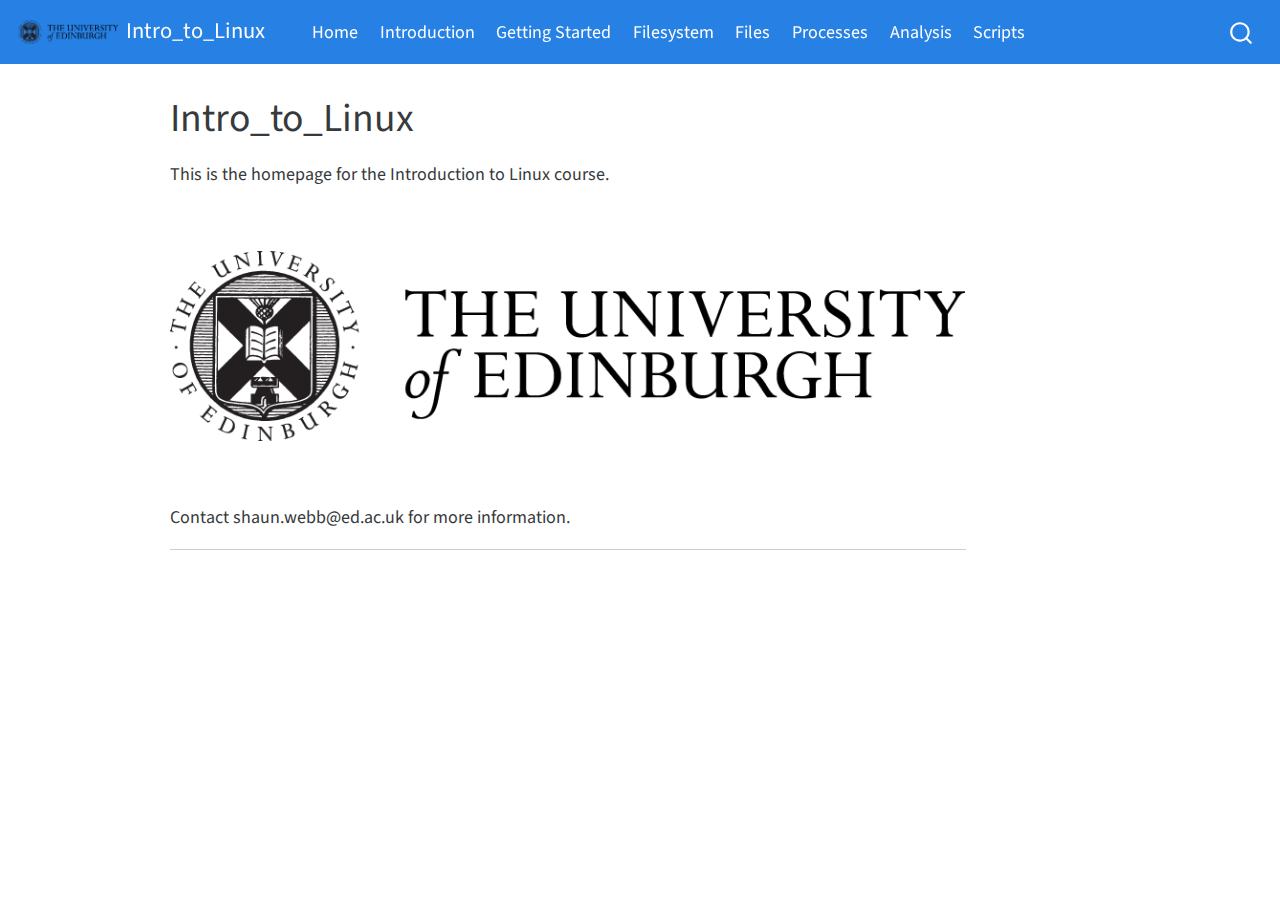
==== docs/index.html @ 3bfab90b "First build" ====
<!DOCTYPE html>
<html xmlns="http://www.w3.org/1999/xhtml" lang="en" xml:lang="en"><head>

<meta charset="utf-8">
<meta name="generator" content="quarto-1.2.269">

<meta name="viewport" content="width=device-width, initial-scale=1.0, user-scalable=yes">


<title>Intro_to_Linux</title>
<style>
code{white-space: pre-wrap;}
span.smallcaps{font-variant: small-caps;}
div.columns{display: flex; gap: min(4vw, 1.5em);}
div.column{flex: auto; overflow-x: auto;}
div.hanging-indent{margin-left: 1.5em; text-indent: -1.5em;}
ul.task-list{list-style: none;}
ul.task-list li input[type="checkbox"] {
  width: 0.8em;
  margin: 0 0.8em 0.2em -1.6em;
  vertical-align: middle;
}
</style>


<script src="site_libs/quarto-nav/quarto-nav.js"></script>
<script src="site_libs/quarto-nav/headroom.min.js"></script>
<script src="site_libs/clipboard/clipboard.min.js"></script>
<script src="site_libs/quarto-search/autocomplete.umd.js"></script>
<script src="site_libs/quarto-search/fuse.min.js"></script>
<script src="site_libs/quarto-search/quarto-search.js"></script>
<meta name="quarto:offset" content="./">
<script src="site_libs/quarto-html/quarto.js"></script>
<script src="site_libs/quarto-html/popper.min.js"></script>
<script src="site_libs/quarto-html/tippy.umd.min.js"></script>
<script src="site_libs/quarto-html/anchor.min.js"></script>
<link href="site_libs/quarto-html/tippy.css" rel="stylesheet">
<link href="site_libs/quarto-html/quarto-syntax-highlighting.css" rel="stylesheet" id="quarto-text-highlighting-styles">
<script src="site_libs/bootstrap/bootstrap.min.js"></script>
<link href="site_libs/bootstrap/bootstrap-icons.css" rel="stylesheet">
<link href="site_libs/bootstrap/bootstrap.min.css" rel="stylesheet" id="quarto-bootstrap" data-mode="light">
<script id="quarto-search-options" type="application/json">{
  "location": "navbar",
  "copy-button": false,
  "collapse-after": 3,
  "panel-placement": "end",
  "type": "overlay",
  "limit": 20,
  "language": {
    "search-no-results-text": "No results",
    "search-matching-documents-text": "matching documents",
    "search-copy-link-title": "Copy link to search",
    "search-hide-matches-text": "Hide additional matches",
    "search-more-match-text": "more match in this document",
    "search-more-matches-text": "more matches in this document",
    "search-clear-button-title": "Clear",
    "search-detached-cancel-button-title": "Cancel",
    "search-submit-button-title": "Submit"
  }
}</script>


<link rel="stylesheet" href="styles.css">
</head>

<body class="nav-fixed">

<div id="quarto-search-results"></div>
  <header id="quarto-header" class="headroom fixed-top">
    <nav class="navbar navbar-expand-lg navbar-dark ">
      <div class="navbar-container container-fluid">
      <div class="navbar-brand-container">
    <a href="./index.html" class="navbar-brand navbar-brand-logo">
    <img src="./images/logo.png" alt="" class="navbar-logo">
    </a>
    <a class="navbar-brand" href="./index.html">
    <span class="navbar-title">Intro_to_Linux</span>
    </a>
  </div>
          <button class="navbar-toggler" type="button" data-bs-toggle="collapse" data-bs-target="#navbarCollapse" aria-controls="navbarCollapse" aria-expanded="false" aria-label="Toggle navigation" onclick="if (window.quartoToggleHeadroom) { window.quartoToggleHeadroom(); }">
  <span class="navbar-toggler-icon"></span>
</button>
          <div class="collapse navbar-collapse" id="navbarCollapse">
            <ul class="navbar-nav navbar-nav-scroll me-auto">
  <li class="nav-item">
    <a class="nav-link active" href="./index.html" aria-current="page">
 <span class="menu-text">Home</span></a>
  </li>  
  <li class="nav-item">
    <a class="nav-link" href="./00-intro.html">
 <span class="menu-text">Introduction</span></a>
  </li>  
  <li class="nav-item">
    <a class="nav-link" href="./01-start.html">
 <span class="menu-text">Getting Started</span></a>
  </li>  
  <li class="nav-item">
    <a class="nav-link" href="./02-filesystem.html">
 <span class="menu-text">Filesystem</span></a>
  </li>  
  <li class="nav-item">
    <a class="nav-link" href="./03-files.html">
 <span class="menu-text">Files</span></a>
  </li>  
  <li class="nav-item">
    <a class="nav-link" href="./04-processes.html">
 <span class="menu-text">Processes</span></a>
  </li>  
  <li class="nav-item">
    <a class="nav-link" href="./05-analysis.html">
 <span class="menu-text">Analysis</span></a>
  </li>  
  <li class="nav-item">
    <a class="nav-link" href="./06-scripts.html">
 <span class="menu-text">Scripts</span></a>
  </li>  
</ul>
              <div id="quarto-search" class="" title="Search"></div>
          </div> <!-- /navcollapse -->
      </div> <!-- /container-fluid -->
    </nav>
</header>
<!-- content -->
<div id="quarto-content" class="quarto-container page-columns page-rows-contents page-layout-article page-navbar">
<!-- sidebar -->
<!-- margin-sidebar -->
    <div id="quarto-margin-sidebar" class="sidebar margin-sidebar">
        
    </div>
<!-- main -->
<main class="content" id="quarto-document-content">

<header id="title-block-header" class="quarto-title-block default">
<div class="quarto-title">
<h1 class="title">Intro_to_Linux</h1>
</div>



<div class="quarto-title-meta">

    
  
    
  </div>
  

</header>

<p>This is the homepage for the Introduction to Linux course.</p>
<p><br></p>
<p><img src="images/logo.png" class="img-fluid"></p>
<p><br></p>
<p>Contact shaun.webb@ed.ac.uk for more information.</p>
<hr>



</main> <!-- /main -->
<script id="quarto-html-after-body" type="application/javascript">
window.document.addEventListener("DOMContentLoaded", function (event) {
  const toggleBodyColorMode = (bsSheetEl) => {
    const mode = bsSheetEl.getAttribute("data-mode");
    const bodyEl = window.document.querySelector("body");
    if (mode === "dark") {
      bodyEl.classList.add("quarto-dark");
      bodyEl.classList.remove("quarto-light");
    } else {
      bodyEl.classList.add("quarto-light");
      bodyEl.classList.remove("quarto-dark");
    }
  }
  const toggleBodyColorPrimary = () => {
    const bsSheetEl = window.document.querySelector("link#quarto-bootstrap");
    if (bsSheetEl) {
      toggleBodyColorMode(bsSheetEl);
    }
  }
  toggleBodyColorPrimary();  
  const icon = "";
  const anchorJS = new window.AnchorJS();
  anchorJS.options = {
    placement: 'right',
    icon: icon
  };
  anchorJS.add('.anchored');
  const clipboard = new window.ClipboardJS('.code-copy-button', {
    target: function(trigger) {
      return trigger.previousElementSibling;
    }
  });
  clipboard.on('success', function(e) {
    // button target
    const button = e.trigger;
    // don't keep focus
    button.blur();
    // flash "checked"
    button.classList.add('code-copy-button-checked');
    var currentTitle = button.getAttribute("title");
    button.setAttribute("title", "Copied!");
    let tooltip;
    if (window.bootstrap) {
      button.setAttribute("data-bs-toggle", "tooltip");
      button.setAttribute("data-bs-placement", "left");
      button.setAttribute("data-bs-title", "Copied!");
      tooltip = new bootstrap.Tooltip(button, 
        { trigger: "manual", 
          customClass: "code-copy-button-tooltip",
          offset: [0, -8]});
      tooltip.show();    
    }
    setTimeout(function() {
      if (tooltip) {
        tooltip.hide();
        button.removeAttribute("data-bs-title");
        button.removeAttribute("data-bs-toggle");
        button.removeAttribute("data-bs-placement");
      }
      button.setAttribute("title", currentTitle);
      button.classList.remove('code-copy-button-checked');
    }, 1000);
    // clear code selection
    e.clearSelection();
  });
  function tippyHover(el, contentFn) {
    const config = {
      allowHTML: true,
      content: contentFn,
      maxWidth: 500,
      delay: 100,
      arrow: false,
      appendTo: function(el) {
          return el.parentElement;
      },
      interactive: true,
      interactiveBorder: 10,
      theme: 'quarto',
      placement: 'bottom-start'
    };
    window.tippy(el, config); 
  }
  const noterefs = window.document.querySelectorAll('a[role="doc-noteref"]');
  for (var i=0; i<noterefs.length; i++) {
    const ref = noterefs[i];
    tippyHover(ref, function() {
      // use id or data attribute instead here
      let href = ref.getAttribute('data-footnote-href') || ref.getAttribute('href');
      try { href = new URL(href).hash; } catch {}
      const id = href.replace(/^#\/?/, "");
      const note = window.document.getElementById(id);
      return note.innerHTML;
    });
  }
  const findCites = (el) => {
    const parentEl = el.parentElement;
    if (parentEl) {
      const cites = parentEl.dataset.cites;
      if (cites) {
        return {
          el,
          cites: cites.split(' ')
        };
      } else {
        return findCites(el.parentElement)
      }
    } else {
      return undefined;
    }
  };
  var bibliorefs = window.document.querySelectorAll('a[role="doc-biblioref"]');
  for (var i=0; i<bibliorefs.length; i++) {
    const ref = bibliorefs[i];
    const citeInfo = findCites(ref);
    if (citeInfo) {
      tippyHover(citeInfo.el, function() {
        var popup = window.document.createElement('div');
        citeInfo.cites.forEach(function(cite) {
          var citeDiv = window.document.createElement('div');
          citeDiv.classList.add('hanging-indent');
          citeDiv.classList.add('csl-entry');
          var biblioDiv = window.document.getElementById('ref-' + cite);
          if (biblioDiv) {
            citeDiv.innerHTML = biblioDiv.innerHTML;
          }
          popup.appendChild(citeDiv);
        });
        return popup.innerHTML;
      });
    }
  }
    var localhostRegex = new RegExp(/^(?:http|https):\/\/localhost\:?[0-9]*\//);
      var filterRegex = new RegExp('/' + window.location.host + '/');
    var isInternal = (href) => {
        return filterRegex.test(href) || localhostRegex.test(href);
    }
    // Inspect non-navigation links and adorn them if external
    var links = window.document.querySelectorAll('a:not(.nav-link):not(.navbar-brand):not(.toc-action):not(.sidebar-link):not(.sidebar-item-toggle):not(.pagination-link):not(.no-external):not([aria-hidden]):not(.dropdown-item)');
    for (var i=0; i<links.length; i++) {
      const link = links[i];
      if (!isInternal(link.href)) {
          // target, if specified
          link.setAttribute("target", "_blank");
      }
    }
});
</script>
</div> <!-- /content -->



</body></html>
---- docs/site_libs/quarto-html/tippy.css ----
.tippy-box[data-animation=fade][data-state=hidden]{opacity:0}[data-tippy-root]{max-width:calc(100vw - 10px)}.tippy-box{position:relative;background-color:#333;color:#fff;border-radius:4px;font-size:14px;line-height:1.4;white-space:normal;outline:0;transition-property:transform,visibility,opacity}.tippy-box[data-placement^=top]>.tippy-arrow{bottom:0}.tippy-box[data-placement^=top]>.tippy-arrow:before{bottom:-7px;left:0;border-width:8px 8px 0;border-top-color:initial;transform-origin:center top}.tippy-box[data-placement^=bottom]>.tippy-arrow{top:0}.tippy-box[data-placement^=bottom]>.tippy-arrow:before{top:-7px;left:0;border-width:0 8px 8px;border-bottom-color:initial;transform-origin:center bottom}.tippy-box[data-placement^=left]>.tippy-arrow{right:0}.tippy-box[data-placement^=left]>.tippy-arrow:before{border-width:8px 0 8px 8px;border-left-color:initial;right:-7px;transform-origin:center left}.tippy-box[data-placement^=right]>.tippy-arrow{left:0}.tippy-box[data-placement^=right]>.tippy-arrow:before{left:-7px;border-width:8px 8px 8px 0;border-right-color:initial;transform-origin:center right}.tippy-box[data-inertia][data-state=visible]{transition-timing-function:cubic-bezier(.54,1.5,.38,1.11)}.tippy-arrow{width:16px;height:16px;color:#333}.tippy-arrow:before{content:"";position:absolute;border-color:transparent;border-style:solid}.tippy-content{position:relative;padding:5px 9px;z-index:1}
---- docs/site_libs/quarto-html/quarto-syntax-highlighting.css ----
/* quarto syntax highlight colors */
:root {
  --quarto-hl-ot-color: #003B4F;
  --quarto-hl-at-color: #657422;
  --quarto-hl-ss-color: #20794D;
  --quarto-hl-an-color: #5E5E5E;
  --quarto-hl-fu-color: #4758AB;
  --quarto-hl-st-color: #20794D;
  --quarto-hl-cf-color: #003B4F;
  --quarto-hl-op-color: #5E5E5E;
  --quarto-hl-er-color: #AD0000;
  --quarto-hl-bn-color: #AD0000;
  --quarto-hl-al-color: #AD0000;
  --quarto-hl-va-color: #111111;
  --quarto-hl-bu-color: inherit;
  --quarto-hl-ex-color: inherit;
  --quarto-hl-pp-color: #AD0000;
  --quarto-hl-in-color: #5E5E5E;
  --quarto-hl-vs-color: #20794D;
  --quarto-hl-wa-color: #5E5E5E;
  --quarto-hl-do-color: #5E5E5E;
  --quarto-hl-im-color: #00769E;
  --quarto-hl-ch-color: #20794D;
  --quarto-hl-dt-color: #AD0000;
  --quarto-hl-fl-color: #AD0000;
  --quarto-hl-co-color: #5E5E5E;
  --quarto-hl-cv-color: #5E5E5E;
  --quarto-hl-cn-color: #8f5902;
  --quarto-hl-sc-color: #5E5E5E;
  --quarto-hl-dv-color: #AD0000;
  --quarto-hl-kw-color: #003B4F;
}

/* other quarto variables */
:root {
  --quarto-font-monospace: SFMono-Regular, Menlo, Monaco, Consolas, "Liberation Mono", "Courier New", monospace;
}

pre > code.sourceCode > span {
  color: #003B4F;
}

code span {
  color: #003B4F;
}

code.sourceCode > span {
  color: #003B4F;
}

div.sourceCode,
div.sourceCode pre.sourceCode {
  color: #003B4F;
}

code span.ot {
  color: #003B4F;
}

code span.at {
  color: #657422;
}

code span.ss {
  color: #20794D;
}

code span.an {
  color: #5E5E5E;
}

code span.fu {
  color: #4758AB;
}

code span.st {
  color: #20794D;
}

code span.cf {
  color: #003B4F;
}

code span.op {
  color: #5E5E5E;
}

code span.er {
  color: #AD0000;
}

code span.bn {
  color: #AD0000;
}

code span.al {
  color: #AD0000;
}

code span.va {
  color: #111111;
}

code span.pp {
  color: #AD0000;
}

code span.in {
  color: #5E5E5E;
}

code span.vs {
  color: #20794D;
}

code span.wa {
  color: #5E5E5E;
  font-style: italic;
}

code span.do {
  color: #5E5E5E;
  font-style: italic;
}

code span.im {
  color: #00769E;
}

code span.ch {
  color: #20794D;
}

code span.dt {
  color: #AD0000;
}

code span.fl {
  color: #AD0000;
}

code span.co {
  color: #5E5E5E;
}

code span.cv {
  color: #5E5E5E;
  font-style: italic;
}

code span.cn {
  color: #8f5902;
}

code span.sc {
  color: #5E5E5E;
}

code span.dv {
  color: #AD0000;
}

code span.kw {
  color: #003B4F;
}

.prevent-inlining {
  content: "</";
}

/*# sourceMappingURL=debc5d5d77c3f9108843748ff7464032.css.map */
---- docs/styles.css ----
/* css styles */

.key-points {
  padding: 1em;
  background: #587e76;
  color: white;
  border: 2px;
  border-radius: 2px;
}

.objectives {
  padding: 1em;
  background: #5b9aa0;
  color: white;
  border: 2px;
  border-radius: 2px;
}

.discussion {
  padding: 1em;
  background: #c8553d;
  color: white;
  border: 2px;
  border-radius: 2px;
}

.resources {
  padding: 1em;
  background: #a79e84;
  color: white;
  border: 2px;
  border-radius: 2px;
}

.challenge {
  padding: 1em;
  background: #667292;
  color: white;
  border: 2px;
  border-radius: 2px;
}

.solution {
  padding: 1em;
  background: white;
  color: black;
  border: 2px solid #87bdd8;
  border-radius: 2px;
}

details > summary {
  color: white;
}

.center {
  text-align: center;
}/* css styles */
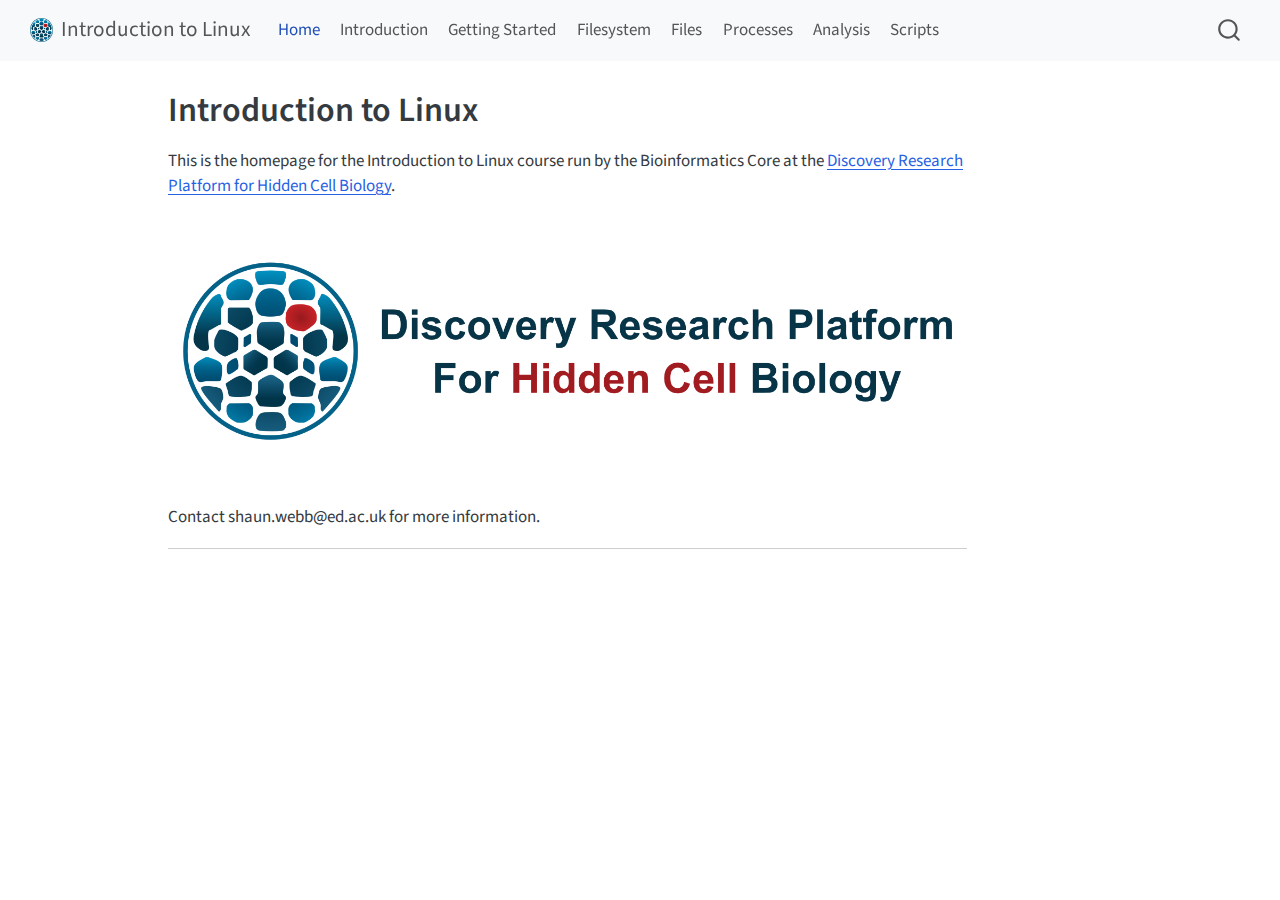
==== commit 83e0ec97: "Update to DRP" ====
--- a/docs/index.html
+++ b/docs/index.html
@@ -2,12 +2,12 @@
 <html xmlns="http://www.w3.org/1999/xhtml" lang="en" xml:lang="en"><head>
 
 <meta charset="utf-8">
-<meta name="generator" content="quarto-1.2.269">
+<meta name="generator" content="quarto-1.4.554">
 
 <meta name="viewport" content="width=device-width, initial-scale=1.0, user-scalable=yes">
 
 
-<title>Intro_to_Linux</title>
+<title>Introduction to Linux</title>
 <style>
 code{white-space: pre-wrap;}
 span.smallcaps{font-variant: small-caps;}
@@ -17,7 +17,7 @@
 ul.task-list{list-style: none;}
 ul.task-list li input[type="checkbox"] {
   width: 0.8em;
-  margin: 0 0.8em 0.2em -1.6em;
+  margin: 0 0.8em 0.2em -1em; /* quarto-specific, see https://github.com/quarto-dev/quarto-cli/issues/4556 */ 
   vertical-align: middle;
 }
 </style>
@@ -45,7 +45,13 @@
   "collapse-after": 3,
   "panel-placement": "end",
   "type": "overlay",
-  "limit": 20,
+  "limit": 50,
+  "keyboard-shortcut": [
+    "f",
+    "/",
+    "s"
+  ],
+  "show-item-context": false,
   "language": {
     "search-no-results-text": "No results",
     "search-matching-documents-text": "matching documents",
@@ -54,8 +60,10 @@
     "search-more-match-text": "more match in this document",
     "search-more-matches-text": "more matches in this document",
     "search-clear-button-title": "Clear",
+    "search-text-placeholder": "",
     "search-detached-cancel-button-title": "Cancel",
-    "search-submit-button-title": "Submit"
+    "search-submit-button-title": "Submit",
+    "search-label": "Search"
   }
 }</script>
 
@@ -67,56 +75,58 @@
 
 <div id="quarto-search-results"></div>
   <header id="quarto-header" class="headroom fixed-top">
-    <nav class="navbar navbar-expand-lg navbar-dark ">
+    <nav class="navbar navbar-expand-lg " data-bs-theme="dark">
       <div class="navbar-container container-fluid">
-      <div class="navbar-brand-container">
+      <div class="navbar-brand-container mx-auto">
     <a href="./index.html" class="navbar-brand navbar-brand-logo">
-    <img src="./images/logo.png" alt="" class="navbar-logo">
+    <img src="./images/DRP_Logo_only_square_transparent.png" alt="" class="navbar-logo">
     </a>
     <a class="navbar-brand" href="./index.html">
-    <span class="navbar-title">Intro_to_Linux</span>
+    <span class="navbar-title">Introduction to Linux</span>
     </a>
   </div>
+            <div id="quarto-search" class="" title="Search"></div>
           <button class="navbar-toggler" type="button" data-bs-toggle="collapse" data-bs-target="#navbarCollapse" aria-controls="navbarCollapse" aria-expanded="false" aria-label="Toggle navigation" onclick="if (window.quartoToggleHeadroom) { window.quartoToggleHeadroom(); }">
   <span class="navbar-toggler-icon"></span>
 </button>
           <div class="collapse navbar-collapse" id="navbarCollapse">
             <ul class="navbar-nav navbar-nav-scroll me-auto">
   <li class="nav-item">
-    <a class="nav-link active" href="./index.html" aria-current="page">
- <span class="menu-text">Home</span></a>
-  </li>  
-  <li class="nav-item">
-    <a class="nav-link" href="./00-intro.html">
- <span class="menu-text">Introduction</span></a>
-  </li>  
-  <li class="nav-item">
-    <a class="nav-link" href="./01-start.html">
- <span class="menu-text">Getting Started</span></a>
-  </li>  
-  <li class="nav-item">
-    <a class="nav-link" href="./02-filesystem.html">
- <span class="menu-text">Filesystem</span></a>
-  </li>  
-  <li class="nav-item">
-    <a class="nav-link" href="./03-files.html">
- <span class="menu-text">Files</span></a>
-  </li>  
-  <li class="nav-item">
-    <a class="nav-link" href="./04-processes.html">
- <span class="menu-text">Processes</span></a>
-  </li>  
-  <li class="nav-item">
-    <a class="nav-link" href="./05-analysis.html">
- <span class="menu-text">Analysis</span></a>
-  </li>  
-  <li class="nav-item">
-    <a class="nav-link" href="./06-scripts.html">
- <span class="menu-text">Scripts</span></a>
+    <a class="nav-link active" href="./index.html" aria-current="page"> 
+<span class="menu-text">Home</span></a>
+  </li>  
+  <li class="nav-item">
+    <a class="nav-link" href="./00-intro.html"> 
+<span class="menu-text">Introduction</span></a>
+  </li>  
+  <li class="nav-item">
+    <a class="nav-link" href="./01-start.html"> 
+<span class="menu-text">Getting Started</span></a>
+  </li>  
+  <li class="nav-item">
+    <a class="nav-link" href="./02-filesystem.html"> 
+<span class="menu-text">Filesystem</span></a>
+  </li>  
+  <li class="nav-item">
+    <a class="nav-link" href="./03-files.html"> 
+<span class="menu-text">Files</span></a>
+  </li>  
+  <li class="nav-item">
+    <a class="nav-link" href="./04-processes.html"> 
+<span class="menu-text">Processes</span></a>
+  </li>  
+  <li class="nav-item">
+    <a class="nav-link" href="./05-analysis.html"> 
+<span class="menu-text">Analysis</span></a>
+  </li>  
+  <li class="nav-item">
+    <a class="nav-link" href="./06-scripts.html"> 
+<span class="menu-text">Scripts</span></a>
   </li>  
 </ul>
-              <div id="quarto-search" class="" title="Search"></div>
           </div> <!-- /navcollapse -->
+          <div class="quarto-navbar-tools">
+</div>
       </div> <!-- /container-fluid -->
     </nav>
 </header>
@@ -132,7 +142,7 @@
 
 <header id="title-block-header" class="quarto-title-block default">
 <div class="quarto-title">
-<h1 class="title">Intro_to_Linux</h1>
+<h1 class="title">Introduction to Linux</h1>
 </div>
 
 
@@ -145,11 +155,13 @@
   </div>
   
 
+
 </header>
 
-<p>This is the homepage for the Introduction to Linux course.</p>
+
+<p>This is the homepage for the Introduction to Linux course run by the Bioinformatics Core at the <a href="https://www.ed.ac.uk/biology/drp">Discovery Research Platform for Hidden Cell Biology</a>.</p>
 <p><br></p>
-<p><img src="images/logo.png" class="img-fluid"></p>
+<p><img src="images/DRP_banner_transparent2.png" class="img-fluid"></p>
 <p><br></p>
 <p>Contact shaun.webb@ed.ac.uk for more information.</p>
 <hr>
@@ -184,9 +196,23 @@
     icon: icon
   };
   anchorJS.add('.anchored');
+  const isCodeAnnotation = (el) => {
+    for (const clz of el.classList) {
+      if (clz.startsWith('code-annotation-')) {                     
+        return true;
+      }
+    }
+    return false;
+  }
   const clipboard = new window.ClipboardJS('.code-copy-button', {
-    target: function(trigger) {
-      return trigger.previousElementSibling;
+    text: function(trigger) {
+      const codeEl = trigger.previousElementSibling.cloneNode(true);
+      for (const childEl of codeEl.children) {
+        if (isCodeAnnotation(childEl)) {
+          childEl.remove();
+        }
+      }
+      return codeEl.innerText;
     }
   });
   clipboard.on('success', function(e) {
@@ -222,10 +248,32 @@
     // clear code selection
     e.clearSelection();
   });
-  function tippyHover(el, contentFn) {
+    var localhostRegex = new RegExp(/^(?:http|https):\/\/localhost\:?[0-9]*\//);
+    var mailtoRegex = new RegExp(/^mailto:/);
+      var filterRegex = new RegExp('/' + window.location.host + '/');
+    var isInternal = (href) => {
+        return filterRegex.test(href) || localhostRegex.test(href) || mailtoRegex.test(href);
+    }
+    // Inspect non-navigation links and adorn them if external
+ 	var links = window.document.querySelectorAll('a[href]:not(.nav-link):not(.navbar-brand):not(.toc-action):not(.sidebar-link):not(.sidebar-item-toggle):not(.pagination-link):not(.no-external):not([aria-hidden]):not(.dropdown-item):not(.quarto-navigation-tool)');
+    for (var i=0; i<links.length; i++) {
+      const link = links[i];
+      if (!isInternal(link.href)) {
+        // undo the damage that might have been done by quarto-nav.js in the case of
+        // links that we want to consider external
+        if (link.dataset.originalHref !== undefined) {
+          link.href = link.dataset.originalHref;
+        }
+          // target, if specified
+          link.setAttribute("target", "_blank");
+          if (link.getAttribute("rel") === null) {
+            link.setAttribute("rel", "noopener");
+          }
+      }
+    }
+  function tippyHover(el, contentFn, onTriggerFn, onUntriggerFn) {
     const config = {
       allowHTML: true,
-      content: contentFn,
       maxWidth: 500,
       delay: 100,
       arrow: false,
@@ -235,8 +283,17 @@
       interactive: true,
       interactiveBorder: 10,
       theme: 'quarto',
-      placement: 'bottom-start'
+      placement: 'bottom-start',
     };
+    if (contentFn) {
+      config.content = contentFn;
+    }
+    if (onTriggerFn) {
+      config.onTrigger = onTriggerFn;
+    }
+    if (onUntriggerFn) {
+      config.onUntrigger = onUntriggerFn;
+    }
     window.tippy(el, config); 
   }
   const noterefs = window.document.querySelectorAll('a[role="doc-noteref"]');
@@ -248,9 +305,245 @@
       try { href = new URL(href).hash; } catch {}
       const id = href.replace(/^#\/?/, "");
       const note = window.document.getElementById(id);
-      return note.innerHTML;
+      if (note) {
+        return note.innerHTML;
+      } else {
+        return "";
+      }
     });
   }
+  const xrefs = window.document.querySelectorAll('a.quarto-xref');
+  const processXRef = (id, note) => {
+    // Strip column container classes
+    const stripColumnClz = (el) => {
+      el.classList.remove("page-full", "page-columns");
+      if (el.children) {
+        for (const child of el.children) {
+          stripColumnClz(child);
+        }
+      }
+    }
+    stripColumnClz(note)
+    if (id === null || id.startsWith('sec-')) {
+      // Special case sections, only their first couple elements
+      const container = document.createElement("div");
+      if (note.children && note.children.length > 2) {
+        container.appendChild(note.children[0].cloneNode(true));
+        for (let i = 1; i < note.children.length; i++) {
+          const child = note.children[i];
+          if (child.tagName === "P" && child.innerText === "") {
+            continue;
+          } else {
+            container.appendChild(child.cloneNode(true));
+            break;
+          }
+        }
+        if (window.Quarto?.typesetMath) {
+          window.Quarto.typesetMath(container);
+        }
+        return container.innerHTML
+      } else {
+        if (window.Quarto?.typesetMath) {
+          window.Quarto.typesetMath(note);
+        }
+        return note.innerHTML;
+      }
+    } else {
+      // Remove any anchor links if they are present
+      const anchorLink = note.querySelector('a.anchorjs-link');
+      if (anchorLink) {
+        anchorLink.remove();
+      }
+      if (window.Quarto?.typesetMath) {
+        window.Quarto.typesetMath(note);
+      }
+      // TODO in 1.5, we should make sure this works without a callout special case
+      if (note.classList.contains("callout")) {
+        return note.outerHTML;
+      } else {
+        return note.innerHTML;
+      }
+    }
+  }
+  for (var i=0; i<xrefs.length; i++) {
+    const xref = xrefs[i];
+    tippyHover(xref, undefined, function(instance) {
+      instance.disable();
+      let url = xref.getAttribute('href');
+      let hash = undefined; 
+      if (url.startsWith('#')) {
+        hash = url;
+      } else {
+        try { hash = new URL(url).hash; } catch {}
+      }
+      if (hash) {
+        const id = hash.replace(/^#\/?/, "");
+        const note = window.document.getElementById(id);
+        if (note !== null) {
+          try {
+            const html = processXRef(id, note.cloneNode(true));
+            instance.setContent(html);
+          } finally {
+            instance.enable();
+            instance.show();
+          }
+        } else {
+          // See if we can fetch this
+          fetch(url.split('#')[0])
+          .then(res => res.text())
+          .then(html => {
+            const parser = new DOMParser();
+            const htmlDoc = parser.parseFromString(html, "text/html");
+            const note = htmlDoc.getElementById(id);
+            if (note !== null) {
+              const html = processXRef(id, note);
+              instance.setContent(html);
+            } 
+          }).finally(() => {
+            instance.enable();
+            instance.show();
+          });
+        }
+      } else {
+        // See if we can fetch a full url (with no hash to target)
+        // This is a special case and we should probably do some content thinning / targeting
+        fetch(url)
+        .then(res => res.text())
+        .then(html => {
+          const parser = new DOMParser();
+          const htmlDoc = parser.parseFromString(html, "text/html");
+          const note = htmlDoc.querySelector('main.content');
+          if (note !== null) {
+            // This should only happen for chapter cross references
+            // (since there is no id in the URL)
+            // remove the first header
+            if (note.children.length > 0 && note.children[0].tagName === "HEADER") {
+              note.children[0].remove();
+            }
+            const html = processXRef(null, note);
+            instance.setContent(html);
+          } 
+        }).finally(() => {
+          instance.enable();
+          instance.show();
+        });
+      }
+    }, function(instance) {
+    });
+  }
+      let selectedAnnoteEl;
+      const selectorForAnnotation = ( cell, annotation) => {
+        let cellAttr = 'data-code-cell="' + cell + '"';
+        let lineAttr = 'data-code-annotation="' +  annotation + '"';
+        const selector = 'span[' + cellAttr + '][' + lineAttr + ']';
+        return selector;
+      }
+      const selectCodeLines = (annoteEl) => {
+        const doc = window.document;
+        const targetCell = annoteEl.getAttribute("data-target-cell");
+        const targetAnnotation = annoteEl.getAttribute("data-target-annotation");
+        const annoteSpan = window.document.querySelector(selectorForAnnotation(targetCell, targetAnnotation));
+        const lines = annoteSpan.getAttribute("data-code-lines").split(",");
+        const lineIds = lines.map((line) => {
+          return targetCell + "-" + line;
+        })
+        let top = null;
+        let height = null;
+        let parent = null;
+        if (lineIds.length > 0) {
+            //compute the position of the single el (top and bottom and make a div)
+            const el = window.document.getElementById(lineIds[0]);
+            top = el.offsetTop;
+            height = el.offsetHeight;
+            parent = el.parentElement.parentElement;
+          if (lineIds.length > 1) {
+            const lastEl = window.document.getElementById(lineIds[lineIds.length - 1]);
+            const bottom = lastEl.offsetTop + lastEl.offsetHeight;
+            height = bottom - top;
+          }
+          if (top !== null && height !== null && parent !== null) {
+            // cook up a div (if necessary) and position it 
+            let div = window.document.getElementById("code-annotation-line-highlight");
+            if (div === null) {
+              div = window.document.createElement("div");
+              div.setAttribute("id", "code-annotation-line-highlight");
+              div.style.position = 'absolute';
+              parent.appendChild(div);
+            }
+            div.style.top = top - 2 + "px";
+            div.style.height = height + 4 + "px";
+            div.style.left = 0;
+            let gutterDiv = window.document.getElementById("code-annotation-line-highlight-gutter");
+            if (gutterDiv === null) {
+              gutterDiv = window.document.createElement("div");
+              gutterDiv.setAttribute("id", "code-annotation-line-highlight-gutter");
+              gutterDiv.style.position = 'absolute';
+              const codeCell = window.document.getElementById(targetCell);
+              const gutter = codeCell.querySelector('.code-annotation-gutter');
+              gutter.appendChild(gutterDiv);
+            }
+            gutterDiv.style.top = top - 2 + "px";
+            gutterDiv.style.height = height + 4 + "px";
+          }
+          selectedAnnoteEl = annoteEl;
+        }
+      };
+      const unselectCodeLines = () => {
+        const elementsIds = ["code-annotation-line-highlight", "code-annotation-line-highlight-gutter"];
+        elementsIds.forEach((elId) => {
+          const div = window.document.getElementById(elId);
+          if (div) {
+            div.remove();
+          }
+        });
+        selectedAnnoteEl = undefined;
+      };
+        // Handle positioning of the toggle
+    window.addEventListener(
+      "resize",
+      throttle(() => {
+        elRect = undefined;
+        if (selectedAnnoteEl) {
+          selectCodeLines(selectedAnnoteEl);
+        }
+      }, 10)
+    );
+    function throttle(fn, ms) {
+    let throttle = false;
+    let timer;
+      return (...args) => {
+        if(!throttle) { // first call gets through
+            fn.apply(this, args);
+            throttle = true;
+        } else { // all the others get throttled
+            if(timer) clearTimeout(timer); // cancel #2
+            timer = setTimeout(() => {
+              fn.apply(this, args);
+              timer = throttle = false;
+            }, ms);
+        }
+      };
+    }
+      // Attach click handler to the DT
+      const annoteDls = window.document.querySelectorAll('dt[data-target-cell]');
+      for (const annoteDlNode of annoteDls) {
+        annoteDlNode.addEventListener('click', (event) => {
+          const clickedEl = event.target;
+          if (clickedEl !== selectedAnnoteEl) {
+            unselectCodeLines();
+            const activeEl = window.document.querySelector('dt[data-target-cell].code-annotation-active');
+            if (activeEl) {
+              activeEl.classList.remove('code-annotation-active');
+            }
+            selectCodeLines(clickedEl);
+            clickedEl.classList.add('code-annotation-active');
+          } else {
+            // Unselect the line
+            unselectCodeLines();
+            clickedEl.classList.remove('code-annotation-active');
+          }
+        });
+      }
   const findCites = (el) => {
     const parentEl = el.parentElement;
     if (parentEl) {
@@ -288,24 +581,11 @@
       });
     }
   }
-    var localhostRegex = new RegExp(/^(?:http|https):\/\/localhost\:?[0-9]*\//);
-      var filterRegex = new RegExp('/' + window.location.host + '/');
-    var isInternal = (href) => {
-        return filterRegex.test(href) || localhostRegex.test(href);
-    }
-    // Inspect non-navigation links and adorn them if external
-    var links = window.document.querySelectorAll('a:not(.nav-link):not(.navbar-brand):not(.toc-action):not(.sidebar-link):not(.sidebar-item-toggle):not(.pagination-link):not(.no-external):not([aria-hidden]):not(.dropdown-item)');
-    for (var i=0; i<links.length; i++) {
-      const link = links[i];
-      if (!isInternal(link.href)) {
-          // target, if specified
-          link.setAttribute("target", "_blank");
-      }
-    }
 });
 </script>
 </div> <!-- /content -->
 
 
 
+
 </body></html>--- a/docs/site_libs/quarto-html/quarto-syntax-highlighting.css
+++ b/docs/site_libs/quarto-html/quarto-syntax-highlighting.css
@@ -55,62 +55,85 @@
 
 code span.ot {
   color: #003B4F;
+  font-style: inherit;
 }
 
 code span.at {
   color: #657422;
+  font-style: inherit;
 }
 
 code span.ss {
   color: #20794D;
+  font-style: inherit;
 }
 
 code span.an {
   color: #5E5E5E;
+  font-style: inherit;
 }
 
 code span.fu {
   color: #4758AB;
+  font-style: inherit;
 }
 
 code span.st {
   color: #20794D;
+  font-style: inherit;
 }
 
 code span.cf {
   color: #003B4F;
+  font-style: inherit;
 }
 
 code span.op {
   color: #5E5E5E;
+  font-style: inherit;
 }
 
 code span.er {
   color: #AD0000;
+  font-style: inherit;
 }
 
 code span.bn {
   color: #AD0000;
+  font-style: inherit;
 }
 
 code span.al {
   color: #AD0000;
+  font-style: inherit;
 }
 
 code span.va {
   color: #111111;
+  font-style: inherit;
+}
+
+code span.bu {
+  font-style: inherit;
+}
+
+code span.ex {
+  font-style: inherit;
 }
 
 code span.pp {
   color: #AD0000;
+  font-style: inherit;
 }
 
 code span.in {
   color: #5E5E5E;
+  font-style: inherit;
 }
 
 code span.vs {
   color: #20794D;
+  font-style: inherit;
 }
 
 code span.wa {
@@ -125,22 +148,27 @@
 
 code span.im {
   color: #00769E;
+  font-style: inherit;
 }
 
 code span.ch {
   color: #20794D;
+  font-style: inherit;
 }
 
 code span.dt {
   color: #AD0000;
+  font-style: inherit;
 }
 
 code span.fl {
   color: #AD0000;
+  font-style: inherit;
 }
 
 code span.co {
   color: #5E5E5E;
+  font-style: inherit;
 }
 
 code span.cv {
@@ -150,18 +178,22 @@
 
 code span.cn {
   color: #8f5902;
+  font-style: inherit;
 }
 
 code span.sc {
   color: #5E5E5E;
+  font-style: inherit;
 }
 
 code span.dv {
   color: #AD0000;
+  font-style: inherit;
 }
 
 code span.kw {
   color: #003B4F;
+  font-style: inherit;
 }
 
 .prevent-inlining {
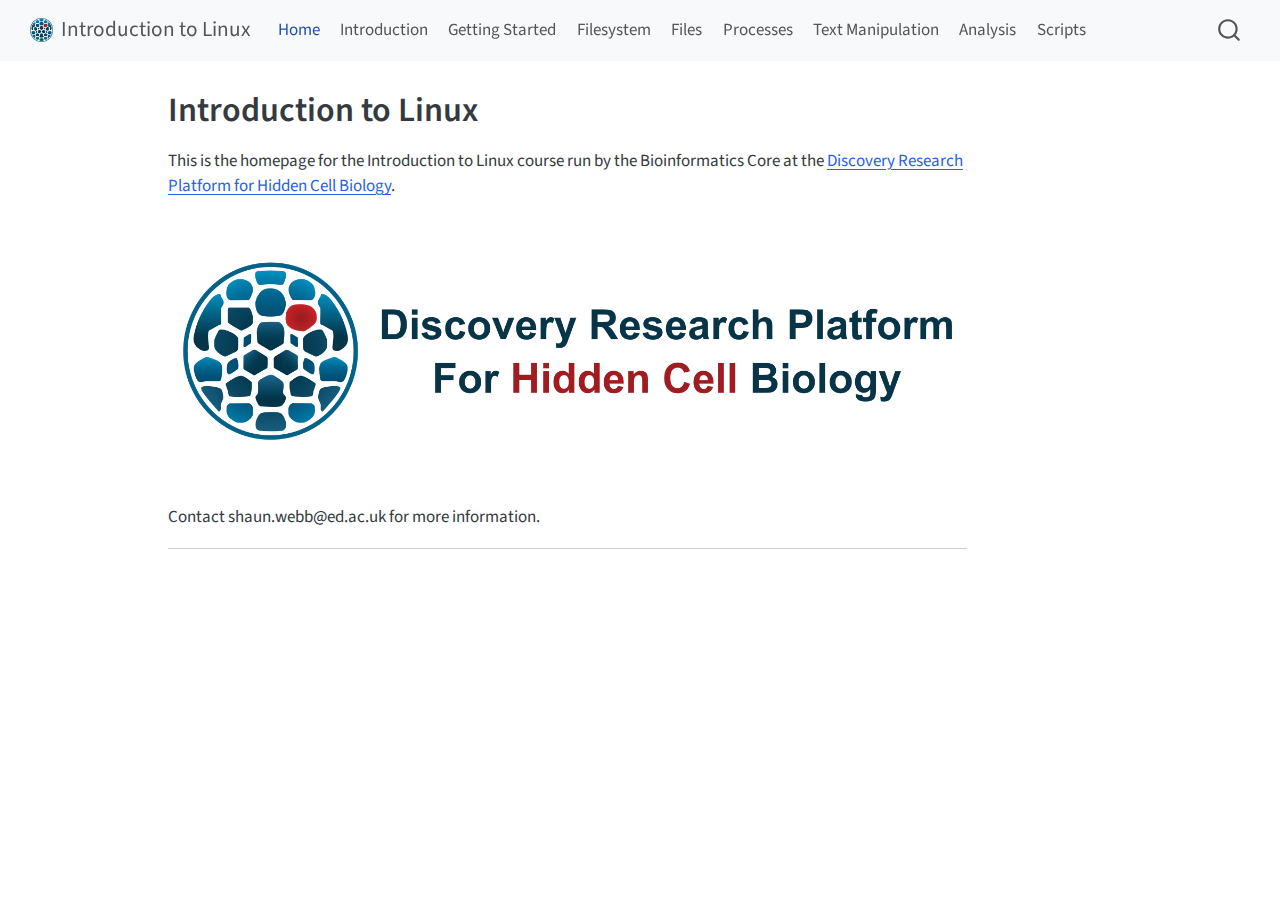
==== commit a445bf43: "Added 7 text manipulation" ====
--- a/docs/index.html
+++ b/docs/index.html
@@ -116,6 +116,10 @@
 <span class="menu-text">Processes</span></a>
   </li>  
   <li class="nav-item">
+    <a class="nav-link" href="./07-manipulation.html"> 
+<span class="menu-text">Text Manipulation</span></a>
+  </li>  
+  <li class="nav-item">
     <a class="nav-link" href="./05-analysis.html"> 
 <span class="menu-text">Analysis</span></a>
   </li>  
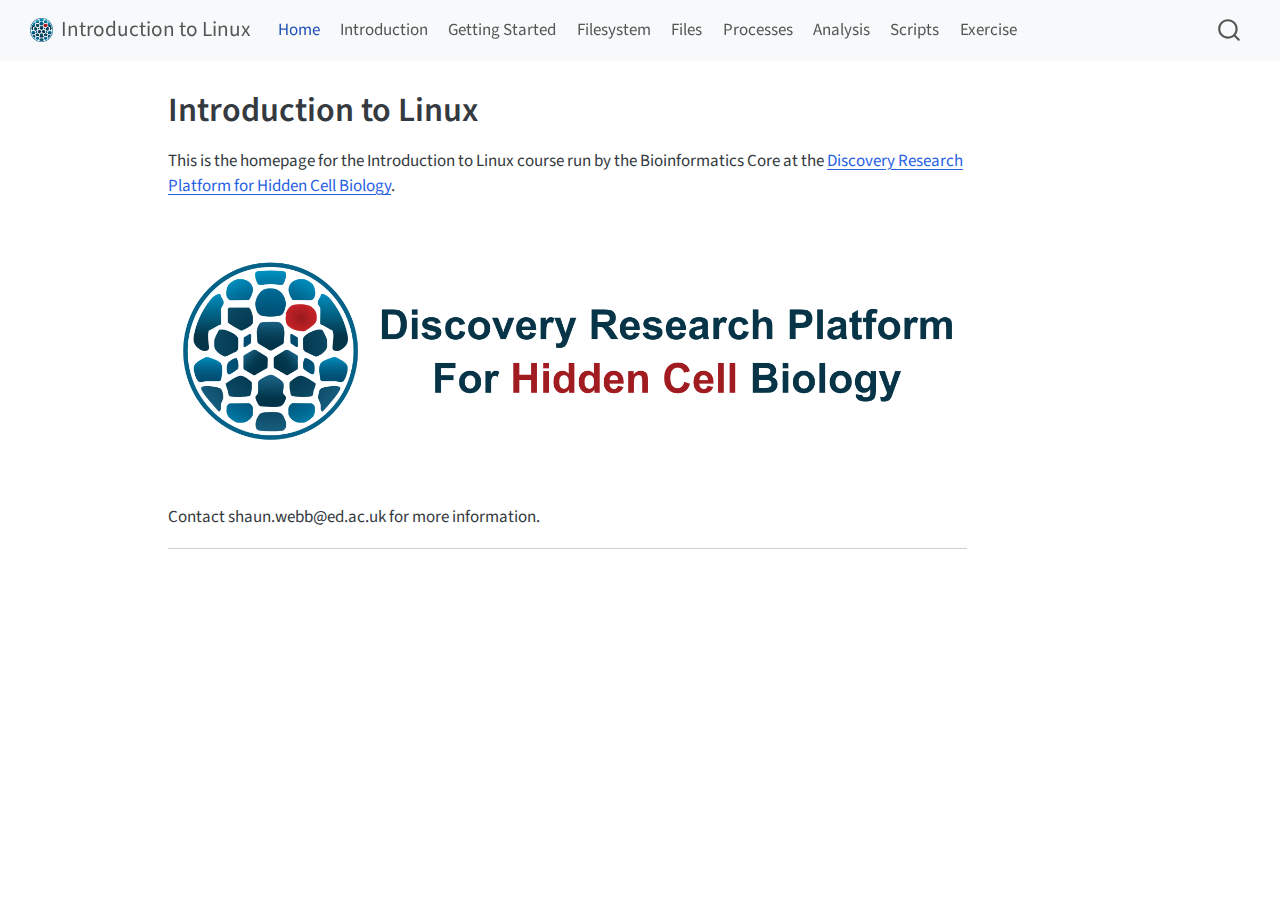
==== commit 545119f0: "Update" ====
--- a/docs/index.html
+++ b/docs/index.html
@@ -116,16 +116,16 @@
 <span class="menu-text">Processes</span></a>
   </li>  
   <li class="nav-item">
-    <a class="nav-link" href="./07-manipulation.html"> 
-<span class="menu-text">Text Manipulation</span></a>
-  </li>  
-  <li class="nav-item">
     <a class="nav-link" href="./05-analysis.html"> 
 <span class="menu-text">Analysis</span></a>
   </li>  
   <li class="nav-item">
     <a class="nav-link" href="./06-scripts.html"> 
 <span class="menu-text">Scripts</span></a>
+  </li>  
+  <li class="nav-item">
+    <a class="nav-link" href="./07-manipulation.html"> 
+<span class="menu-text">Exercise</span></a>
   </li>  
 </ul>
           </div> <!-- /navcollapse -->
